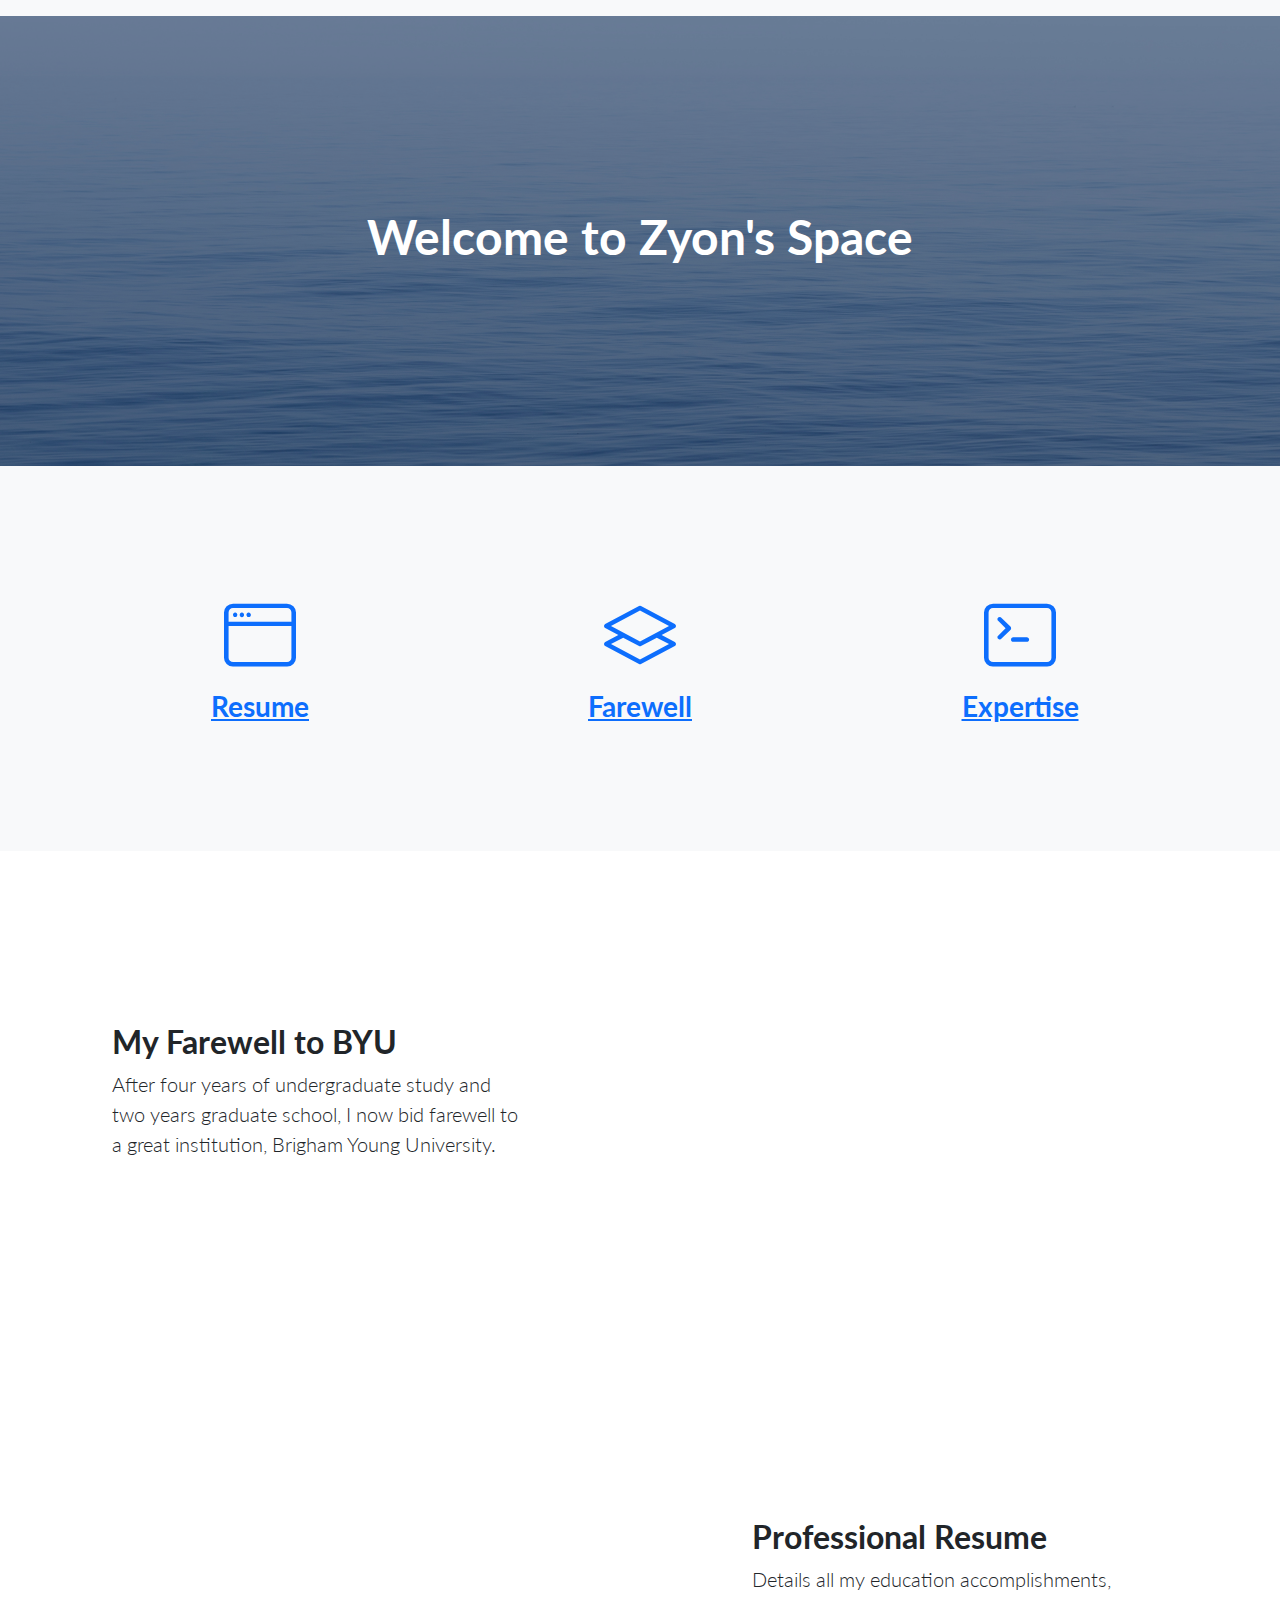
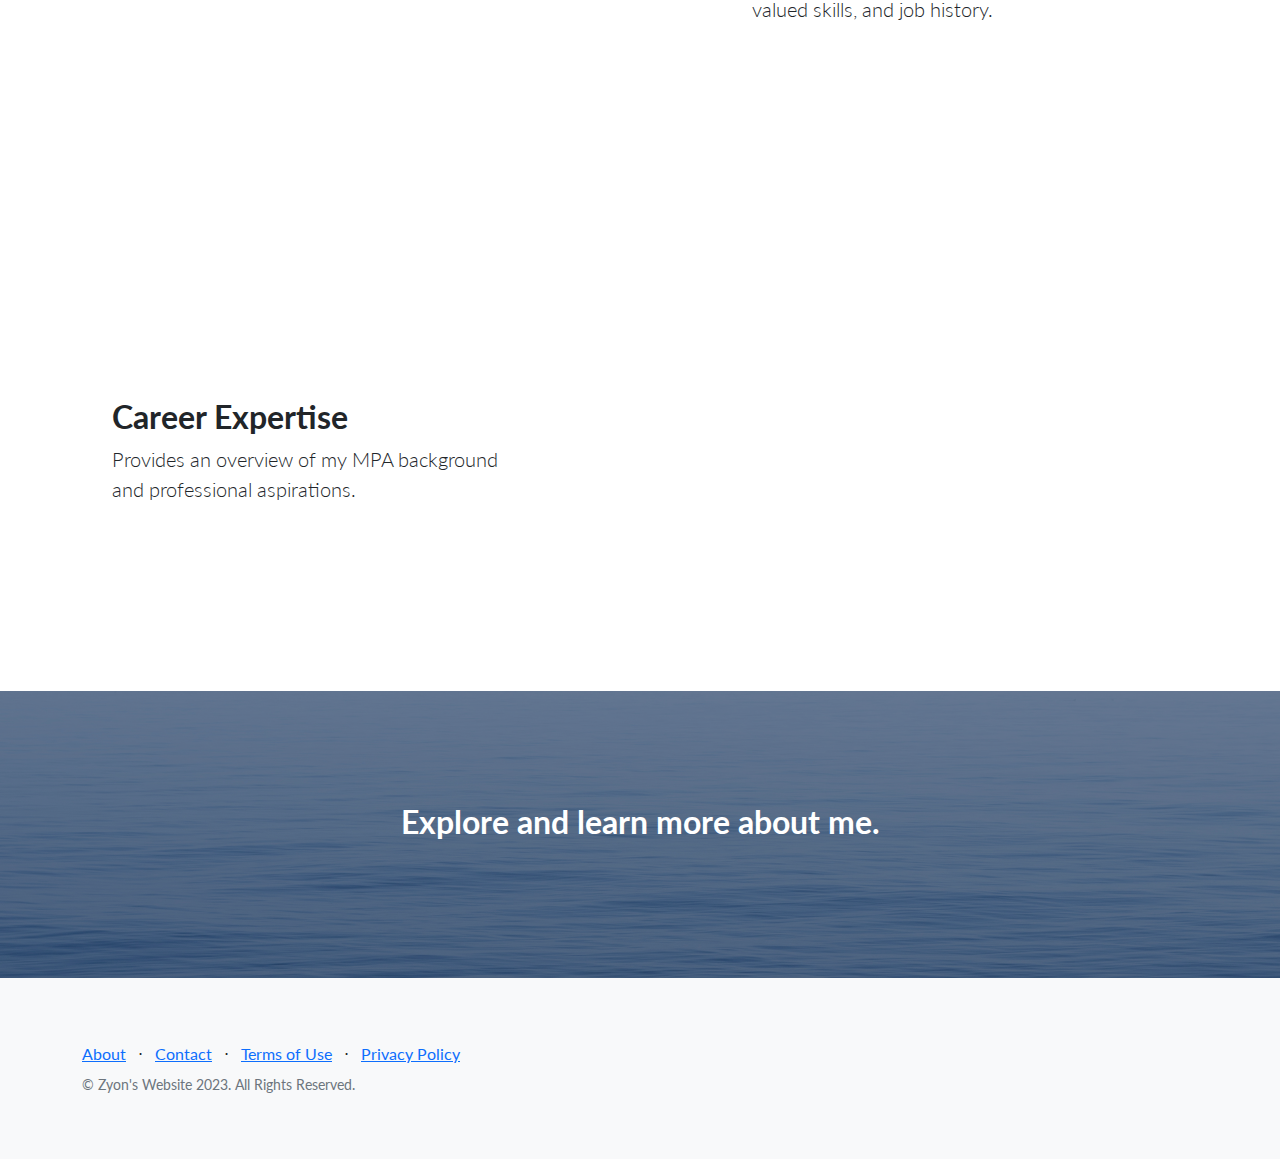
==== index.html @ 3d23bce3 "Add files via upload" ====
<!DOCTYPE html>
<html lang="en">
    <head>
        <meta charset="utf-8" />
        <meta name="viewport" content="width=device-width, initial-scale=1, shrink-to-fit=no" />
        <meta name="description" content="" />
        <meta name="author" content="" />
        <title>Zyon Smiley - Public Administration - Marriott School of Buisness - Brigham Young University</title>
        <!-- Favicon-->
        <link rel="icon" type="image/x-icon" href="assets/favicon.ico" />
        <!-- Bootstrap icons-->
        <link href="https://cdn.jsdelivr.net/npm/bootstrap-icons@1.5.0/font/bootstrap-icons.css" rel="stylesheet" type="text/css" />
        <!-- Google fonts-->
        <link href="https://fonts.googleapis.com/css?family=Lato:300,400,700,300italic,400italic,700italic" rel="stylesheet" type="text/css" />
        <!-- Core theme CSS (includes Bootstrap)-->
        <link href="css/styles.css" rel="stylesheet" />
    </head>
    <body>
        <!-- Navigation-->
        <nav class="navbar navbar-light bg-light static-top">
            <div class="container">
            </div>
        </nav>
        <!-- Masthead-->
        <header class="masthead">
            <div class="container position-relative">
                <div class="row justify-content-center">
                    <div class="col-xl-6">
                        <div class="text-center text-white">
                            <!-- Page heading-->
                            <h1 class="mb-10">Welcome to Zyon's Space</h1>
                                <!-- Submit error message-->
                                <!---->
                                <!-- This is what your users will see when there is-->
                                <!-- an error submitting the form-->
                                <div class="d-none" id="submitErrorMessage"><div class="text-center text-danger mb-3">Error sending message!</div></div>
                            </form>
                        </div>
                    </div>
                </div>
            </div>
        </header>
        <!-- Icons Grid-->
        <section class="features-icons bg-light text-center">
            <div class="container">
                <div class="row">
                    <div class="col-lg-4">
                        <div class="features-icons-item mx-auto mb-5 mb-lg-0 mb-lg-3">
                            <div class="features-icons-icon d-flex"><i class="bi-window m-auto text-primary"></i></div>
                            <h3><a href="../startbootstrap-landing-page-gh-pages/resume.html">Resume</a></h3>
                        </div>
                    </div>
                    <div class="col-lg-4">
                        <div class="features-icons-item mx-auto mb-5 mb-lg-0 mb-lg-3">
                            <div class="features-icons-icon d-flex"><i class="bi-layers m-auto text-primary"></i></div>
                            <h3><a href="../startbootstrap-landing-page-gh-pages/abilities.html">Farewell</a></h3>
                        </div>
                    </div>
                    <div class="col-lg-4">
                        <div class="features-icons-item mx-auto mb-0 mb-lg-3">
                            <div class="features-icons-icon d-flex"><i class="bi-terminal m-auto text-primary"></i></div>
                            <h3><a href="../startbootstrap-landing-page-gh-pages/expertise.html">Expertise</a></h3>
                        </div>
                    </div>
                </div>
            </div>
        </section>
        <!-- Image Showcases-->
        <section class="showcase">
            <div class="container-fluid p-0">
                <div class="row g-0">
                    <div class="col-lg-6 order-lg-2 text-white showcase-img" style="background-image: url('../startbootstrap-landing-page-gh-pages/byu.jfif')"></div>
                    <div class="col-lg-6 order-lg-1 my-auto showcase-text">
                        <h2>My Farewell to BYU</h2>
                        <p class="lead mb-0">After four years of undergraduate study and two years graduate school, I now bid farewell to a great institution, Brigham Young University.</p>
                    </div>
                </div>
                <div class="row g-0">
                    <div class="col-lg-6 text-white showcase-img" style="background-image: url('../startbootstrap-landing-page-gh-pages/marriott.jpg')"></div>
                    <div class="col-lg-6 my-auto showcase-text">
                        <h2>Professional Resume</h2>
                        <p class="lead mb-0">Details all my education accomplishments, valued skills, and job history.</p>
                    </div>
                </div>
                <div class="row g-0">
                    <div class="col-lg-6 order-lg-2 text-white showcase-img" style="background-image: url('../startbootstrap-landing-page-gh-pages/usbr_dam.jpg')"></div>
                    <div class="col-lg-6 order-lg-1 my-auto showcase-text">
                        <h2>Career Expertise</h2>
                        <p class="lead mb-0">Provides an overview of my MPA background and professional aspirations.</p>
                    </div>
                </div>
            </div>
        </section>
        <!-- Call to Action-->
        <section class="call-to-action text-white text-center" id="signup">
            <div class="container position-relative">
                <div class="row justify-content-center">
                    <div class="col-xl-6">
                        <h2 class="mb-4">Explore and learn more about me.</h2>
                            <!-- Submit success message-->
                            <!---->
                            <!-- This is what your users will see when the form-->
                            <!-- has successfully submitted-->
                            <div class="d-none" id="submitSuccessMessage">
                                <div class="text-center mb-3">
                                    <div class="fw-bolder">Form submission successful!</div>
                                    <p>To activate this form, sign up at</p>
                                    <a class="text-white" href="https://startbootstrap.com/solution/contact-forms">https://startbootstrap.com/solution/contact-forms</a>
                                </div>
                            </div>
                            <!-- Submit error message-->
                            <!---->
                            <!-- This is what your users will see when there is-->
                            <!-- an error submitting the form-->
                            <div class="d-none" id="submitErrorMessage"><div class="text-center text-danger mb-3">Error sending message!</div></div>
                        </form>
                    </div>
                </div>
            </div>
        </section>
        <!-- Footer-->
        <footer class="footer bg-light">
            <div class="container">
                <div class="row">
                    <div class="col-lg-6 h-100 text-center text-lg-start my-auto">
                        <ul class="list-inline mb-2">
                            <li class="list-inline-item"><a href="#!">About</a></li>
                            <li class="list-inline-item">⋅</li>
                            <li class="list-inline-item"><a href="#!">Contact</a></li>
                            <li class="list-inline-item">⋅</li>
                            <li class="list-inline-item"><a href="#!">Terms of Use</a></li>
                            <li class="list-inline-item">⋅</li>
                            <li class="list-inline-item"><a href="#!">Privacy Policy</a></li>
                        </ul>
                        <p class="text-muted small mb-4 mb-lg-0">&copy; Zyon's Website 2023. All Rights Reserved.</p>
                    </div>
                </div>
            </div>
        </footer>
        <!-- Bootstrap core JS-->
        <script src="https://cdn.jsdelivr.net/npm/bootstrap@5.2.3/dist/js/bootstrap.bundle.min.js"></script>
        <!-- Core theme JS-->
        <script src="js/scripts.js"></script>
        <!-- * * * * * * * * * * * * * * * * * * * * * * * * * * * * * * * * * * * * * * * *-->
        <!-- * *                               SB Forms JS                               * *-->
        <!-- * * Activate your form at https://startbootstrap.com/solution/contact-forms * *-->
        <!-- * * * * * * * * * * * * * * * * * * * * * * * * * * * * * * * * * * * * * * * *-->
        <script src="https://cdn.startbootstrap.com/sb-forms-latest.js"></script>
    </body>
</html>
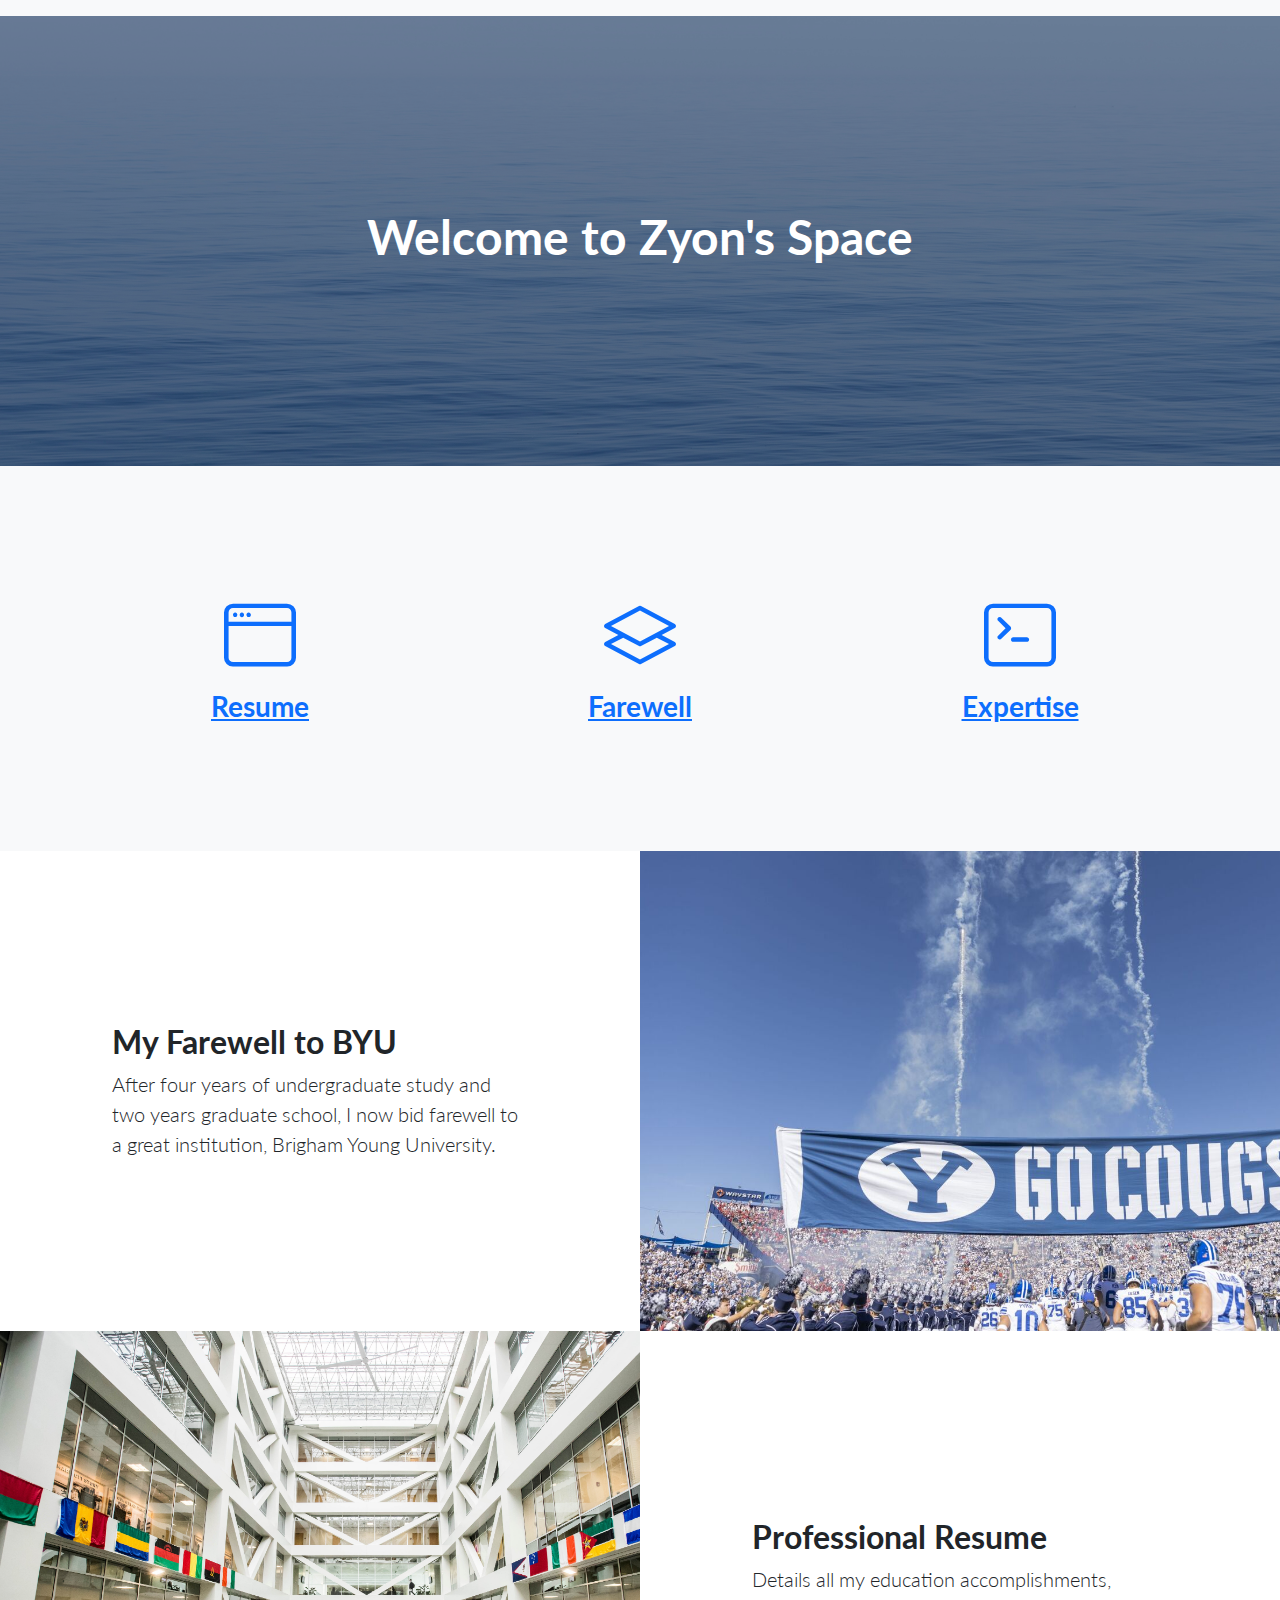
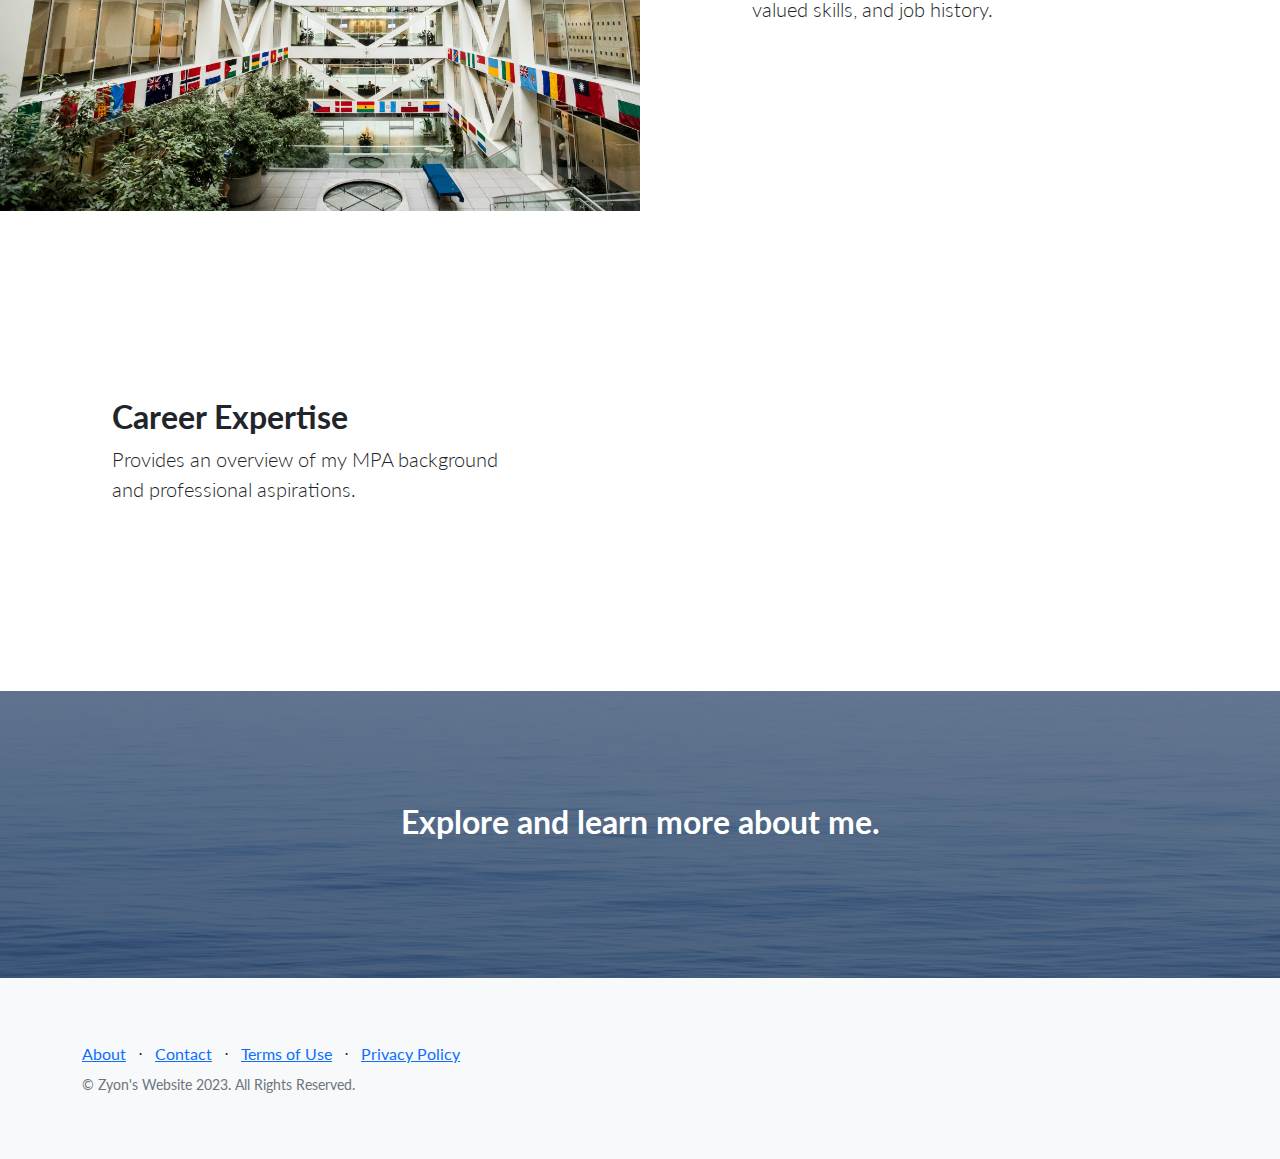
==== commit 17f7a738: "Update index.html" ====
--- a/index.html
+++ b/index.html
@@ -47,19 +47,19 @@
                     <div class="col-lg-4">
                         <div class="features-icons-item mx-auto mb-5 mb-lg-0 mb-lg-3">
                             <div class="features-icons-icon d-flex"><i class="bi-window m-auto text-primary"></i></div>
-                            <h3><a href="../startbootstrap-landing-page-gh-pages/resume.html">Resume</a></h3>
+                            <h3><a href="resume.html">Resume</a></h3>
                         </div>
                     </div>
                     <div class="col-lg-4">
                         <div class="features-icons-item mx-auto mb-5 mb-lg-0 mb-lg-3">
                             <div class="features-icons-icon d-flex"><i class="bi-layers m-auto text-primary"></i></div>
-                            <h3><a href="../startbootstrap-landing-page-gh-pages/abilities.html">Farewell</a></h3>
+                            <h3><a href="abilities.html">Farewell</a></h3>
                         </div>
                     </div>
                     <div class="col-lg-4">
                         <div class="features-icons-item mx-auto mb-0 mb-lg-3">
                             <div class="features-icons-icon d-flex"><i class="bi-terminal m-auto text-primary"></i></div>
-                            <h3><a href="../startbootstrap-landing-page-gh-pages/expertise.html">Expertise</a></h3>
+                            <h3><a href="expertise.html">Expertise</a></h3>
                         </div>
                     </div>
                 </div>
@@ -69,21 +69,21 @@
         <section class="showcase">
             <div class="container-fluid p-0">
                 <div class="row g-0">
-                    <div class="col-lg-6 order-lg-2 text-white showcase-img" style="background-image: url('../startbootstrap-landing-page-gh-pages/byu.jfif')"></div>
+                    <div class="col-lg-6 order-lg-2 text-white showcase-img" style="background-image: url('byu.jfif')"></div>
                     <div class="col-lg-6 order-lg-1 my-auto showcase-text">
                         <h2>My Farewell to BYU</h2>
                         <p class="lead mb-0">After four years of undergraduate study and two years graduate school, I now bid farewell to a great institution, Brigham Young University.</p>
                     </div>
                 </div>
                 <div class="row g-0">
-                    <div class="col-lg-6 text-white showcase-img" style="background-image: url('../startbootstrap-landing-page-gh-pages/marriott.jpg')"></div>
+                    <div class="col-lg-6 text-white showcase-img" style="background-image: url('marriott.jpg')"></div>
                     <div class="col-lg-6 my-auto showcase-text">
                         <h2>Professional Resume</h2>
                         <p class="lead mb-0">Details all my education accomplishments, valued skills, and job history.</p>
                     </div>
                 </div>
                 <div class="row g-0">
-                    <div class="col-lg-6 order-lg-2 text-white showcase-img" style="background-image: url('../startbootstrap-landing-page-gh-pages/usbr_dam.jpg')"></div>
+                    <div class="col-lg-6 order-lg-2 text-white showcase-img" style="background-image: url('usbr_dam.jpg')"></div>
                     <div class="col-lg-6 order-lg-1 my-auto showcase-text">
                         <h2>Career Expertise</h2>
                         <p class="lead mb-0">Provides an overview of my MPA background and professional aspirations.</p>
